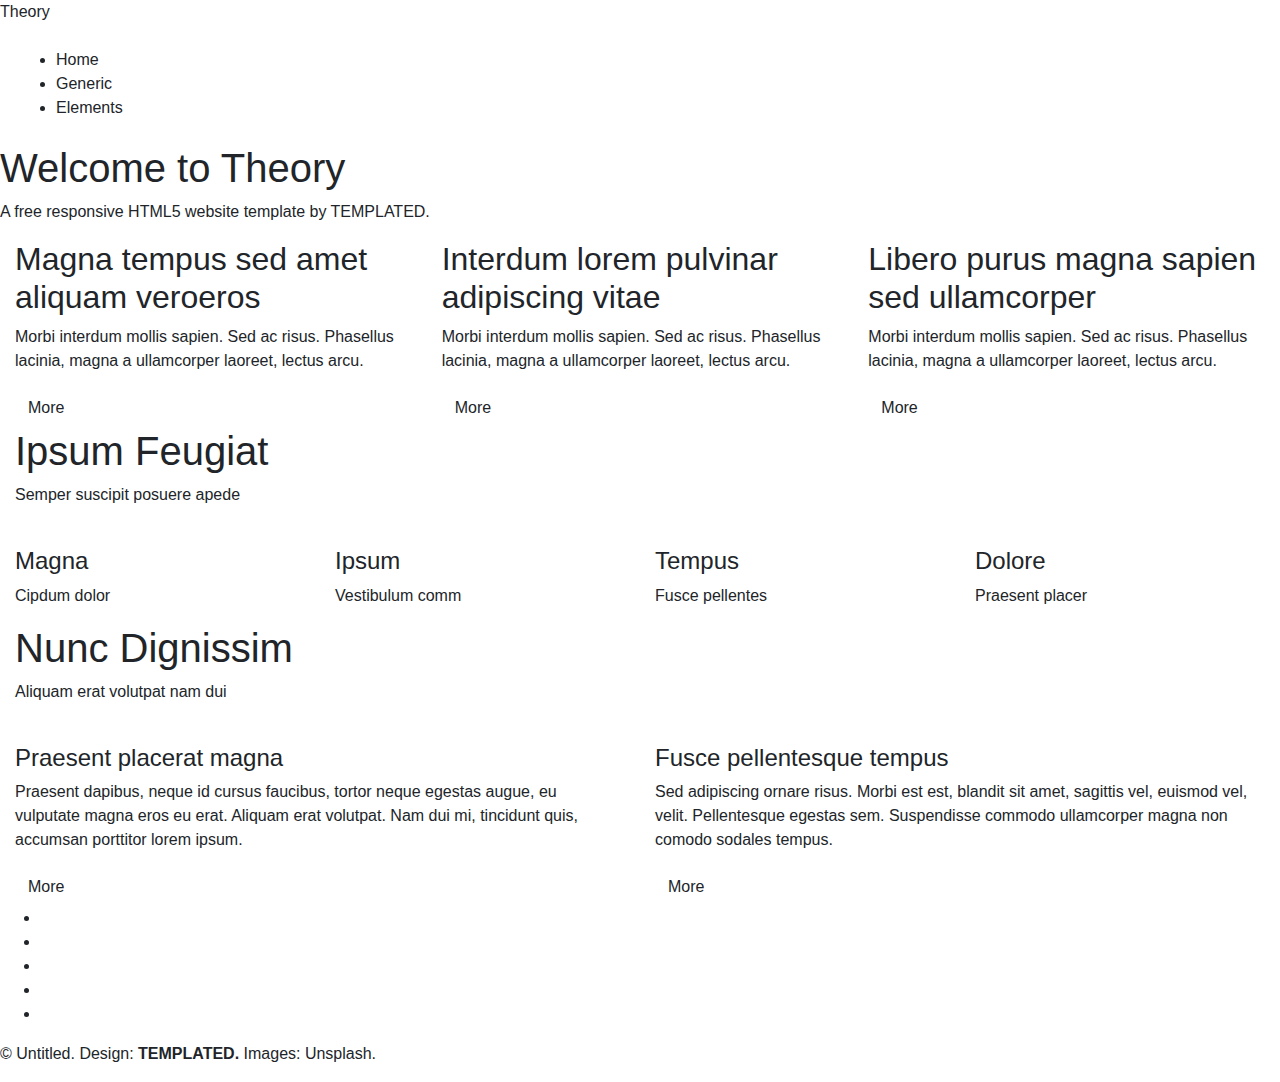
==== theory.html @ 050fb9d0 "Create theory.html" ====
<!DOCTYPE html>
<html>
    <head>
            <script src="https://kit.fontawesome.com/0841a5b684.js"></script>
            <meta name="viewport" content="width=device-width, initial-scale=1">
            <link rel="stylesheet" href="https://maxcdn.bootstrapcdn.com/bootstrap/4.3.1/css/bootstrap.min.css">            <link href="https://fonts.googleapis.com/css?family=Raleway:100,200,300,400,500,600,700,800,900&display=swap" rel="stylesheet">  
            <link rel="stylesheet" type="text/css" href="theory.css">
    </head>

    <body>
        <div class="banner">
            <header>
                <p class="logo">Theory</p>
                <div class="menu"><i class="fas fa-bars"></i></div>
                <nav class="navbar">
                    <ul>
                        <li>Home</li>
                        <li>Generic</li>
                        <li>Elements</li>
                    </ul>
                </nav>
            </header>

            <div class="banner-inner">
                <article class="inner-wrapper">
                <h1 class="inner-h1">Welcome to Theory</h1>
                <p class="inner-p">A free responsive HTML5 website template by TEMPLATED.
                </p>
            </article>
            </div>
        </div>



        <!--CONTENT-->

            <div class="container-fluid main">
                <div class="row row-content">
                     <div class="col-lg-4">
                        <article id="art-border">
                            <h2>Magna tempus sed amet
                                 aliquam veroeros
                            </h2>
                            <p>Morbi interdum mollis sapien. Sed ac risus. Phasellus lacinia, magna a ullamcorper laoreet, lectus arcu.
                            </p>
                            <div class="content-btn btn">More</div>
                        </article>
                     </div>


                    <div class="col-lg-4">
                        <article id="art-border">
                            <h2>Interdum lorem pulvinar
                                adipiscing vitae
                            </h2>
                            <p>Morbi interdum mollis sapien. Sed ac risus. Phasellus lacinia, magna a ullamcorper laoreet, lectus arcu.
                            </p>
                            <div class="content-btn btn">More</div>
                        </article>
                     </div>


                    <div class="col-lg-4">
                        <article id="art-border">
                            <h2>Libero purus magna sapien
                                sed ullamcorper
                            </h2>
                            <p>Morbi interdum mollis sapien. Sed ac risus. Phasellus lacinia, magna a ullamcorper laoreet, lectus arcu.
                            </p>
                            <div class="content-btn btn">More</div>
                        </article>
                     </div>
                 </div>


                 <!--TEAM/STAFF-->

                 <div class="team-wrapper">
                    <h1 class="team-header">Ipsum Feugiat</h1>
                    <p class="para">Semper suscipit posuere apede</p>

                    <div class="row row-team">
                        <div class="col-12 col-sm-6 col-lg-3">
                            <div class="wrapper-team">
                                <div class="img-team">
                                    <img src="file:///Users/peterlewis/Documents/Projects/templated-theory/images/pic03.jpg" alt="">                                    
                                </div>

                                <div class="text-team">
                                    <h4>Magna</h4>
                                    <p>Cipdum dolor</p>
                                </div>
                            </div>
                        </div>


                        <div class="col-12 col-sm-6 col-lg-3">
                            <div class="wrapper-team">
                                <div class="img-team">
                                    <img src="file:///Users/peterlewis/Documents/Projects/templated-theory/images/pic04.jpg" alt="">                                    
                                </div>

                                <div class="text-team">
                                    <h4>Ipsum</h4>
                                    <p>Vestibulum comm</p>
                                </div>
                            </div>
                        </div>


                        <div class="col-12 col-sm-6 col-lg-3">
                            <div class="wrapper-team">
                                <div class="img-team">
                                    <img src="file:///Users/peterlewis/Documents/Projects/templated-theory/images/pic05.jpg" alt="">
                                </div>

                                <div class="text-team">
                                    <h4>Tempus</h4>
                                    <p>Fusce pellentes</p>
                                </div>
                            </div>
                        </div>


                        <div class="col-12 col-sm-6 col-lg-3">
                            <div class="wrapper-team">
                                <div class="img-team">
                                    <img src="file:///Users/peterlewis/Documents/Projects/templated-theory/images/pic06.jpg" alt="">
                                    </div>
                                <div class="text-team">
                                    <h4>Dolore</h4>
                                    <p>Praesent placer</p>
                                </div>
                            </div>
                        </div>
                     </div>
                 </div>


                 <!--EXTRA-INFO-->

                 <div class="extra-wrapper">
                        <h1>Nunc Dignissim</h1>
                        <p>Aliquam erat volutpat nam dui</p>

                    <div class="row row-extra">

                        <div class="col-12 col-lg-6">
                            <div class="wrapper-extra">
                                <div class="img-extra">
                                    <img src="file:///Users/peterlewis/Documents/Projects/templated-theory/images/pic01.jpg" alt="">
                                </div>

                                <div class="text-extra">
                                    <h4>Praesent placerat magna</h4>
                                    <p>Praesent dapibus, neque id cursus faucibus, tortor neque egestas augue, eu vulputate magna eros eu erat. Aliquam erat volutpat. Nam dui mi, tincidunt quis, accumsan porttitor lorem ipsum.</p>
                                    <div class="extra-info-btn btn">More</div>
                                </div>
                            </div>
                        </div>


                        <div class="col-12 col-lg-6">
                            <div class="wrapper-extra">
                                <div class="img-extra">
                                    <img src="file:///Users/peterlewis/Documents/Projects/templated-theory/images/pic02.jpg" alt="">
                                </div>

                                <div class="text-extra">
                                    <h4>Fusce pellentesque tempus</h4>
                                    <p>Sed adipiscing ornare risus. Morbi est est, blandit sit amet, sagittis vel, euismod vel, velit. Pellentesque egestas sem. Suspendisse commodo ullamcorper magna non comodo sodales tempus.</p>
                                    <div class="extra-info-btn btn">More</div>
                                </div>
                            </div>
                        </div>
                    </div>
                </div>
           </div>


             <!--FOOTER-->


             <footer>
                 <div class="flex">
                     <div class="icons">
                         <ul>
                             <li><i class="fab fa-facebook-f"></i></li>
                             <li><i class="fab fa-twitter"></i></li>
                             <li><i class="fab fa-linkedin-in"></i></li>
                             <li><i class="fab fa-pinterest-p"></i></li>
                             <li><i class="fab fa-vimeo-v"></i></li>
                         </ul>
                     </div>

                     <div class="copywrite">
                         <p>© Untitled. Design: <strong>TEMPLATED.</strong> Images: Unsplash.</p>
                     </div>
                 </div>
             </footer>


    </body>
</html>
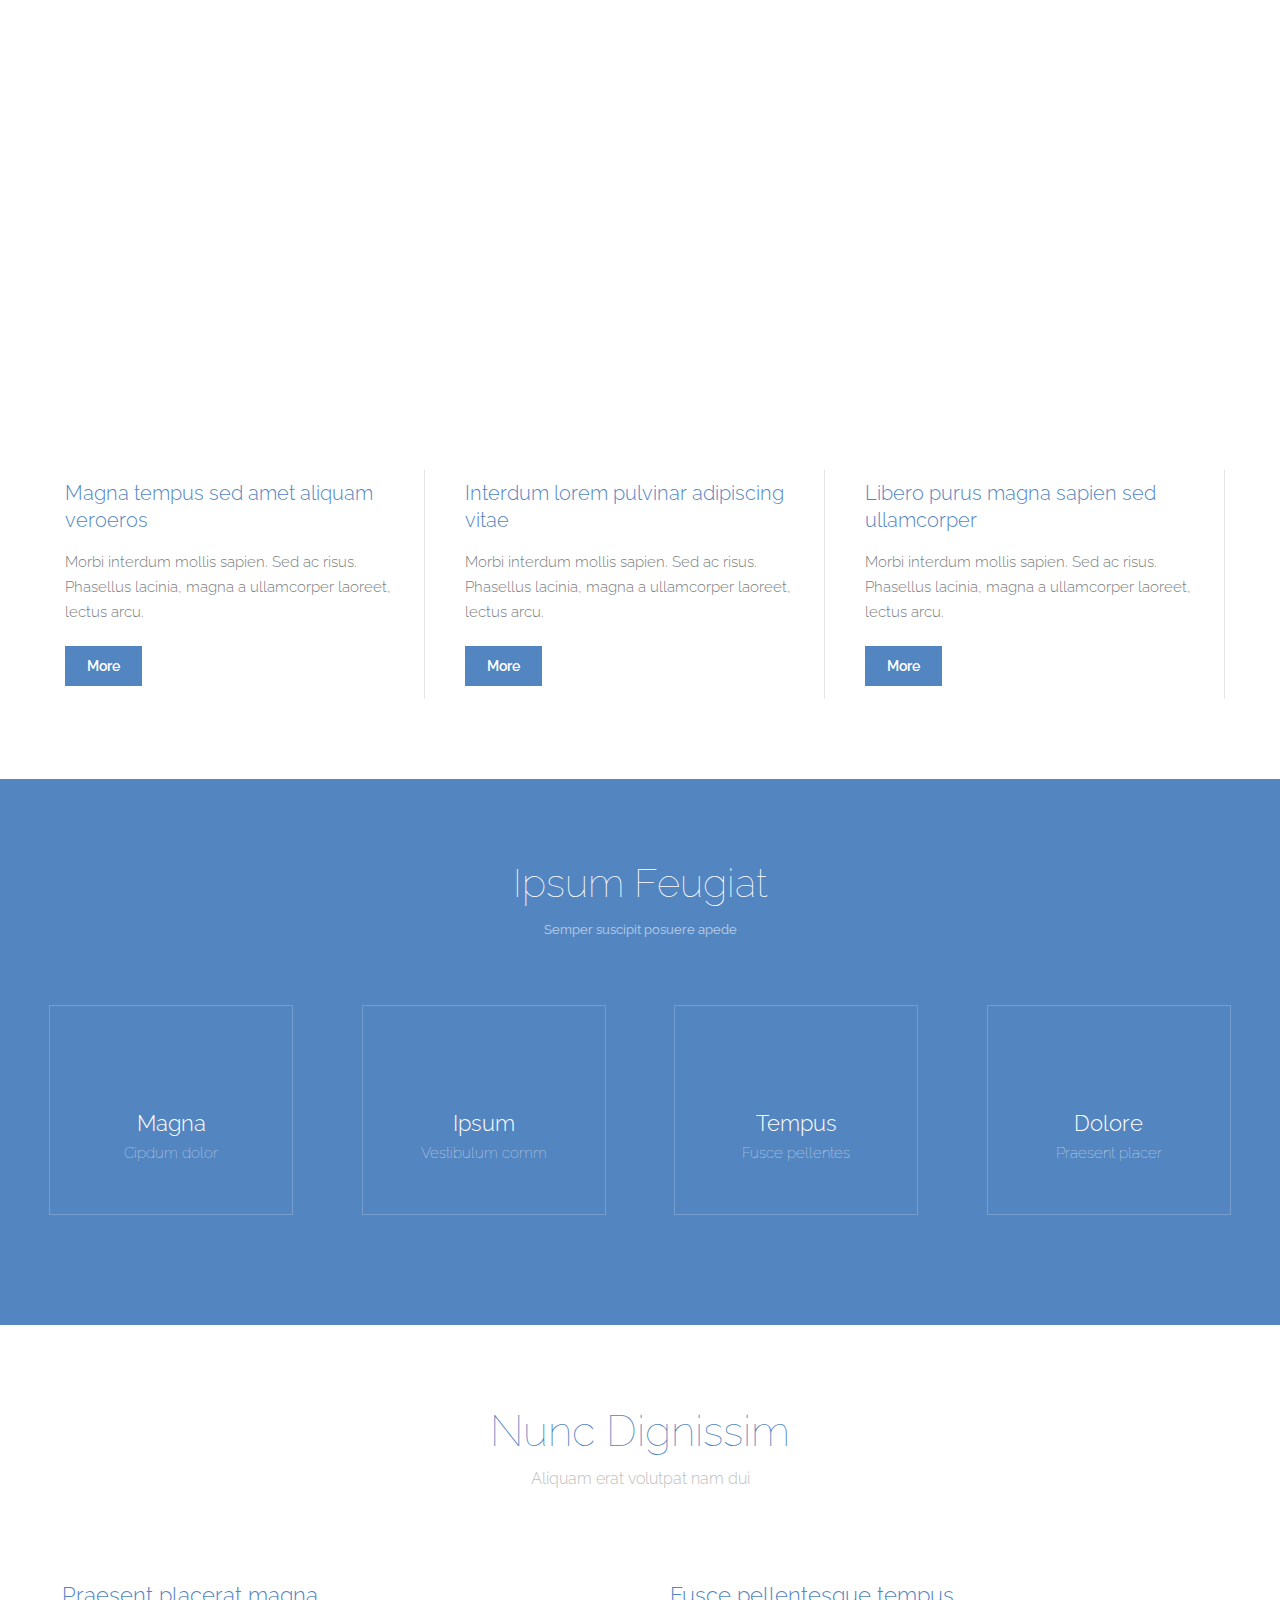
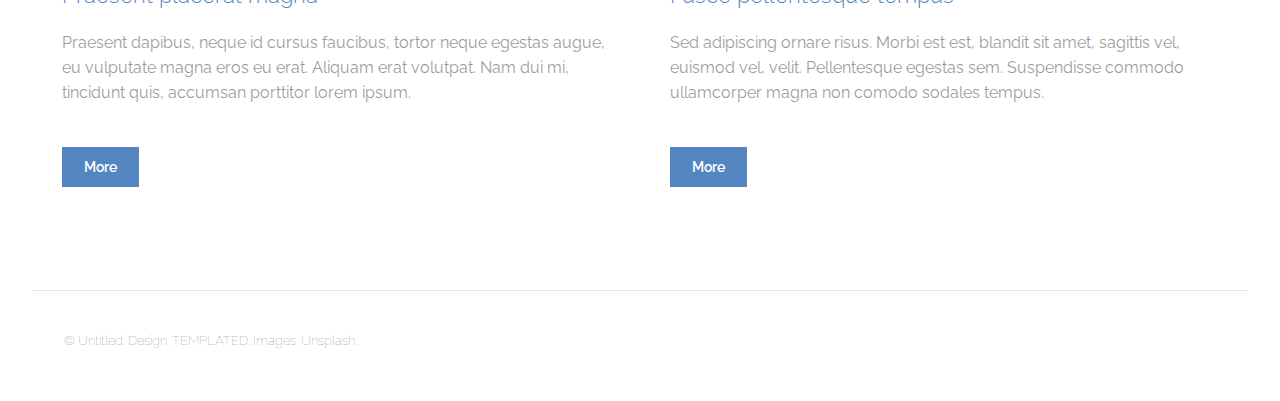
==== commit f9d1c3ae: "Update theory.html" ====
--- a/theory.html
+++ b/theory.html
@@ -1,5 +1,5 @@
 <!DOCTYPE html>
-<html>
+<html lnag="en">
     <head>
             <script src="https://kit.fontawesome.com/0841a5b684.js"></script>
             <meta name="viewport" content="width=device-width, initial-scale=1">
--- a/theory.css
+++ b/theory.css
@@ -0,0 +1,649 @@
+* {
+    padding: 0px;
+    font-family: 'Raleway', sans-serif;
+    margin: 0px;
+    box-sizing: border-box;
+}
+
+header {
+    padding-top: 19px;
+}
+
+.logo {
+    display: inline;
+    margin-left: 29px;
+    font-size: 15.5px;
+    font-weight: 600;
+}
+
+.menu {
+    display: inline;
+    float: right;
+    margin-right: 30px;
+    font-size: 15.5px;
+    opacity: 0.9;
+    cursor: pointer;
+}
+
+.navbar {
+    display: none;
+}
+
+.banner {
+    height: 290px;
+    font-family: "Raleway", sans-serif;
+    color: white;
+    background-size: cover;
+    background-image: url('file:///Users/peterlewis/Documents/Projects/templated-theory/images/banner.jpg');
+}
+
+.banner-inner {
+    text-align: center;
+    font-weight: 100;
+    position: relative;
+    top: 45px;
+}
+
+.inner-h1 {
+    font-weight: 100;
+    margin-bottom: 16px;
+}
+.inner-p {
+    font-size: 14.5px;
+    color: white;
+    opacity: 0.6;
+    padding: 0 25px;
+    margin: 0;
+    line-height: 22px;
+}
+
+
+
+/* CONTENT */
+
+.row {
+    padding: 0;
+    margin: 0;
+}
+
+.main {
+    padding: 0;
+}
+
+.row-content {
+    margin: 0 auto;
+    max-width: 95%;
+    padding: 0;
+}
+
+article {
+    text-align: center;
+    width: 100%;
+    padding: 40px 0 40px 0;
+}
+
+#art-border {
+    border-bottom: 1px solid rgba(0, 0, 0, 0.1);
+}
+
+article h2 {
+    font-size: 22px;
+    color: #5385c1;
+    font-weight: 300;
+    padding: 0 30px;
+    line-height: 35px;
+    margin-bottom: 25px;
+}
+
+article p {
+    font-size: 16px;
+    opacity: 0.6;
+    font-weight: 300;
+    margin-bottom: 30px;
+    line-height: 25px;
+}
+
+.btn {
+    width: 100%;
+    height: 45px;
+    background-color: #5385c1;
+    color: white;
+    font-weight: 600;
+    border-radius: 0;
+    line-height: 45px;
+    padding: 0;
+    border: 0;
+}
+
+
+
+/* TEAM/STAFF*/
+
+.row-team {
+    padding: 0;
+}
+
+.team-wrapper {
+    padding: 35px 0 45px 0;
+    text-align: center;
+    background: #5385c1;
+}
+
+.team-header {
+    color: white;
+    font-weight: 100;
+    font-size: 32px;
+}
+
+.para {
+    color: white;
+    font: 100;
+    font-size: 14px;
+    opacity: 0.6;
+}
+
+.wrapper-team {
+    border: 1px solid rgba(255, 255, 255, 0.2);
+    max-width: 90%;
+    margin: 15px auto;
+    padding: 50px 50px;
+}
+
+.img-team img {
+    border-radius: 50%;
+}
+
+.text-team {
+    margin: 30px 0 0 0;
+}
+
+.text-team h4 {
+    font-weight: 300;
+    font-size: 22px;
+    color: white;
+    margin-bottom: 5px;
+}
+
+.text-team p {
+    color: white;
+    font-weight: 100;
+    opacity: 0.8;
+    margin: 0;
+}
+
+
+
+/* EXTRA */
+
+
+.img-extra img {
+    width: 100%;
+    margin: 20px 0;
+}
+
+.extra-wrapper {
+    padding: 40px 0 0 0;
+    text-align: center;
+}
+
+.row-extra {
+    margin: 0 auto;
+    text-align: center;
+    max-width: 85%;
+    border-bottom: 1px solid rgba(0, 0, 0, 0.2);
+    padding: 0;
+}
+
+.row-extra .col-12 {
+    padding: 0;
+}
+
+.extra-wrapper h1 {
+    margin: 0 auto;
+    color: #5385c1;
+    font-weight: 100;
+    font-size: 32px;
+}
+
+.extra-wrapper p {
+    color: grey;
+    opacity: 0.5;
+    margin: 10px auto;
+    font-size: 14px;
+    font-weight: 300;
+}
+
+.text-extra h4 {
+    color: #5385c1;
+    font-size: 22px;
+    font-weight: 300;
+    margin: 0.5em 0 1em;
+}
+
+.text-extra p {
+    font-size: 16px;
+    color: black;
+    opacity: 0.4;
+    font-weight: 400;
+    line-height: 25px;
+    margin: 0 0 2em;
+    padding: 0;
+}
+
+.extra-info-btn {
+    margin: 0 0 2em;
+    font-size: 16px;
+}
+
+
+
+/* FOOTER */
+
+.flex {
+    display: block;
+    margin: 0;
+    padding: 10px 0 0 0;
+}
+
+.icons {
+    text-align: center;
+    padding: 20px;
+}
+
+.icons li {
+    display: inline;
+    margin: 0 0 0 15px;
+    color: #5385c1;
+    font-size: 18px;
+}
+
+.copywrite {
+    font-size: 13px;
+    color: grey;
+    font-weight: 100;
+    text-align: center;
+    padding-bottom: 10px;
+}
+
+.copywrite strong {
+    font-weight: 100;
+}
+
+
+
+
+/* MEDIA QUERIES */
+
+
+
+@media screen and (min-width: 480px) {
+    .banner {
+        height: 330px;
+    }
+
+    header {
+        padding-top: 32px;
+    }
+
+    .logo {
+        font-size: 1em;
+    }
+
+    .inner-wrapper {
+        text-align: center;
+        padding: 30px 30px;
+    }
+
+    article {
+        text-align: left;
+        padding: 25px 0 40px 0;
+    }
+
+    article h2 {
+        padding: 0;
+        width: 60%;
+        margin-bottom: 20px;
+        font-size: 21.5px;
+    }
+    article p {
+        padding-right: 1em;
+    }
+
+    .btn {
+        display: inline;
+        padding: 13px 25px;
+        cursor: pointer;
+    }
+
+    .row-extra {
+        max-width: 90%;
+        padding-bottom: 15px;
+    }
+
+    .extra-wrapper {
+        padding-top: 40px;
+    }
+
+    .text-extra {
+        text-align: left;
+        padding-bottom: 20px;
+    }
+}
+
+
+
+
+
+@media screen and (min-width: 737px) {
+
+    .banner {
+        height: 430px;
+    }
+
+    header {
+        padding: 50px 10px 0 10px;
+    }
+
+    .banner-inner {
+        top: 45px;
+    }
+
+    article h2 {
+        width: 40%;
+    }
+
+    .inner-h1 {
+        font-size: 3.5em;
+        padding-bottom: 5px;
+    }
+
+    .inner-p {
+        font-size: 1em;
+    }
+
+
+    /* TEAM/STAFF */
+
+
+    .row-team {
+        padding: 15px 15px;
+    }
+
+    .row-team .col-12 {
+        padding: 0;
+    }
+
+    .team-header {
+        font-size: 2.8em;
+        padding-bottom: 5px;
+    }
+
+    .para {
+        font-size: 16px;
+        padding-bottom: 20px;
+    }
+
+
+    /* EXTRA */
+
+    .extra-wrapper h1 {
+        font-size: 2.8em;
+    }
+
+    .extra-wrapper p {
+        font-size: 1em;
+        margin-bottom: 40px;
+    }
+
+    .text-extra p {
+        font-weight: 400;
+        opacity: 0.4;
+    }
+
+    /* FOOTER */
+    
+
+    .flex {
+        display: flex;
+        flex-direction: row-reverse;
+        padding: 40px 0;
+        max-width: 90%;
+        margin: 0 auto;
+    }
+
+    .copywrite {
+        display: block;
+        text-align: left;
+        width: 50%;
+    }
+
+    .copywrite p {
+        margin: 0;
+    }
+
+    .icons {
+        width: 50%;
+        display: block;
+        text-align: right;
+        padding: 0;
+    }
+
+    .icons ul {
+        width: 100%;
+        margin: 0;
+    }
+
+    .icons li {
+        font-size: 18px;
+        cursor: pointer;
+    }
+
+}
+
+
+
+
+
+
+@media screen and (min-width: 992px) {
+    
+    header {
+        display: flex;
+        padding: 65px 30px 0 50px;
+    }
+    .navbar {
+        display: list-item;
+        width: 50%;
+        padding: 0;
+    }
+
+    .navbar ul {
+        margin: 0;
+        display: flex;
+        justify-content: flex-end;
+    }
+
+    .navbar li {
+        display: inline;
+        margin-right: 20px;
+        font-size: 12px;
+        font-weight: 200;
+        opacity: 0.9;
+        cursor: pointer;
+    }
+
+    .logo {
+        width: 50%;
+        margin: 0;
+        font-size: 0.9em;
+    }
+
+    .menu {
+        display: none;
+    }
+    
+    .banner {
+        height: 390px;
+    }
+
+    .inner-wrapper {
+        padding-top: 10px;
+    }
+
+    .inner-h1 {
+        font-size: 3.2em;
+    }
+
+    .inner-p {
+        font-size: 14.5px;
+    }
+
+
+    /* CONTENT */
+
+    .row-content {
+        margin: 80px 40px;
+        display: flex;
+        align-items: center;
+    }
+
+    #art-border {
+        border-right: 1px solid rgba(0, 0, 0, 0.1);
+        border-bottom: 0;
+        padding: 10px 10px;
+    }
+
+    article h2 {
+        font-size: 19.5px;
+        width: 100%;
+        margin-bottom: 15px;
+        line-height: 27px;
+    }
+
+    article p {
+        font-size: 14.5px;
+        margin-bottom: 20px;
+    }
+
+    .btn {
+        padding: 12px 22px;
+        font-size: 14px;
+    }
+
+
+    /* TEAM/STAFF */
+
+    .team-wrapper {
+        padding: 80px 0;
+    }
+
+    .team-header {
+        font-size: 2.5em;
+    }
+
+    .para {
+        font-size: 0.8em;    }
+
+    .wrapper-team {
+        padding: 50px 0;
+        max-width: 78%;
+    }
+
+    .text-team p {
+        font-size: 15px;
+    }
+
+
+    /* EXTRA CONTENT */
+
+    .extra-wrapper {
+        padding: 80px 0 0 0;
+    }
+
+    .extra-wrapper h1 {
+        font-size: 2.7em;
+    }
+
+    .row-extra {
+        padding-bottom: 80px;
+        max-width: 95%;
+        border-bottom: 1px solid rgba(0, 0, 0, 0.1);
+    }
+
+    .wrapper-extra {
+        max-width: 90%;
+        margin: 0 auto;
+    }
+
+    .img-extra {
+        text-align: center;
+    }
+
+    .img-extra img {
+        max-width: 100%;
+    }
+
+
+    /* FOOTER */
+
+
+    .icons li {
+        font-size: 16px;
+    }
+}
+
+
+
+
+
+
+@media screen and (min-width: 1282px) {
+    .banner {
+        height: 450px;
+    }
+    
+    .logo {
+        padding-left: 45px;
+    }
+
+    .navbar ul {
+        padding-right: 45px;
+    }
+
+    .inner-wrapper {
+        margin-top: 35px;
+    }
+
+    .inner-h1 {
+        padding-bottom: 10px;
+    }
+
+
+    /* CONTENT */
+
+
+    #art-border {
+        padding: 0 50px;
+    }
+    
+
+
+    /* EXTRA CONTENT */
+
+
+    .row-extra {
+        max-width: 80%;
+    }
+
+
+    /* FOOTER */
+
+
+
+    .flex {
+        padding-left: 100px;
+        padding-right: 70px;
+    }
+
+
+}
